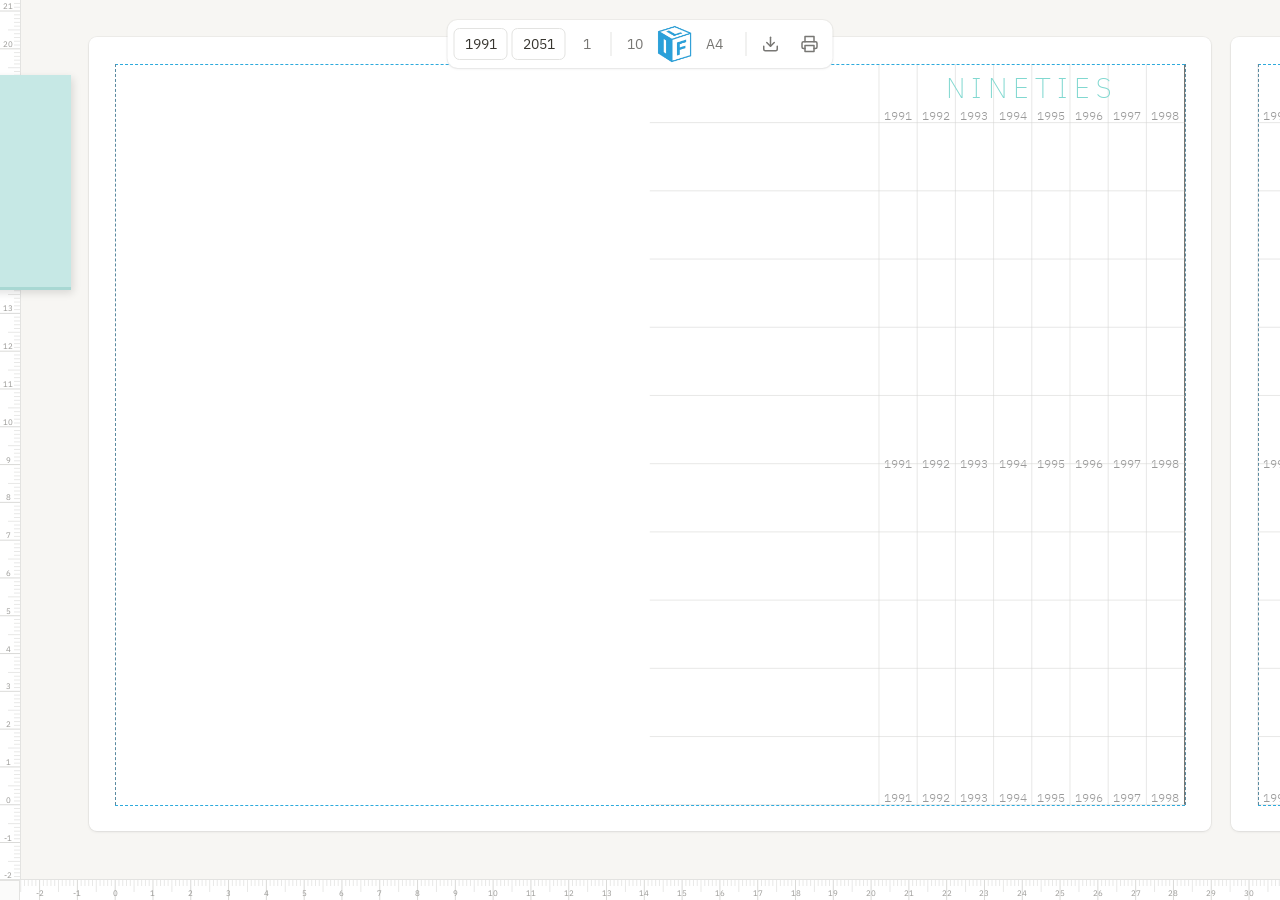
==== index.html @ 909a6295 "seo: expand keywords, fix sitemap, add llms.txt" ====
<!DOCTYPE html>
<html lang="en">

<head>
	<meta charset="utf-8">
	<link rel="icon" type="image/png" href="favicon.png?v=2">
	<link rel="apple-touch-icon" href="favicon.png?v=2">
	<!-- Google Analytics -->
	<script async src="https://www.googletagmanager.com/gtag/js?id=G-NW8NPGK3DY"></script>
	<script>
		window.dataLayer = window.dataLayer || [];
		function gtag() { dataLayer.push(arguments); }
		gtag('js', new Date());
		gtag('config', 'G-NW8NPGK3DY');
	</script>
	<meta name="viewport" content="width=device-width, initial-scale=1">
	<link rel="preload" href="fonts/IBMPlexSans/IBMPlexSans-Light.ttf" as="font" type="font/ttf" crossorigin>
	<link rel="preload" href="fonts/IBMPlexSans/IBMPlexSans-Regular.ttf" as="font" type="font/ttf" crossorigin>
	<link rel="preload" href="fonts/IBMPlexSans/IBMPlexSans-Bold.ttf" as="font" type="font/ttf" crossorigin>
	<title>LifeLine — Life Timeline Visualization</title>
	<link rel="preconnect" href="https://fonts.googleapis.com">
	<link rel="preconnect" href="https://fonts.gstatic.com" crossorigin>
	<link
		href="https://fonts.googleapis.com/css2?family=IBM+Plex+Sans:ital,wght@0,300;0,400;0,600;0,700;1,700&display=swap"
		rel="stylesheet">
	<meta name="description"
		content="LifeLine — free online life timeline visualization tool. See your entire life on paper, from birth to horizon. Gantt-style grid for personal events, SVG & PDF export, print on A4 or 914mm roll. RU/EN.">
	<meta name="keywords"
		content="lifeline, life timeline, life visualization, timeline visualization, life calendar, life planner, life on paper, Gantt chart life, personal timeline, life mapping, life planning tool, free life timeline generator, print life calendar, life planning workshop, SVG timeline, PDF timeline, wall calendar, long-term planner, strategic planning, decade planner, life schematization, линии жизни, визуализация жизни, визуализация линии жизни, лайфлайн, жизнь на бумаге, планирование жизни инструмент, Maxim Osovsky">

	<!-- Open Graph -->
	<meta property="og:type" content="website">
	<meta property="og:title" content="LifeLine — Your Life Visualization">
	<meta property="og:description" content="See your entire life as a line...">
	<meta property="og:image" content="https://lifeline.osovsky.com/og-image.png">
	<meta property="og:image:width" content="1200">
	<meta property="og:image:height" content="630">
	<meta property="og:url" content="https://lifeline.osovsky.com/">
	<meta property="og:site_name" content="LifeLine">

	<!-- Twitter Card -->
	<meta name="twitter:card" content="summary_large_image">
	<meta name="twitter:title" content="LifeLine — Your Life Visualization">
	<meta name="twitter:description" content="See your entire life as a line...">
	<meta name="twitter:image" content="https://lifeline.osovsky.com/og-image.png">

	<!-- SEO -->
	<link rel="canonical" href="https://lifeline.osovsky.com/">
	<link rel="alternate" hreflang="en" href="https://lifeline.osovsky.com/">
	<link rel="alternate" hreflang="ru" href="https://lifeline.osovsky.com/ru/">
	<link rel="alternate" hreflang="x-default" href="https://lifeline.osovsky.com/">

	<link rel="manifest" href="manifest.json">

	<!-- Structured Data -->
	<script type="application/ld+json">
	{
		"@context": "https://schema.org",
		"@type": "SoftwareApplication",
		"name": "LifeLine",
		"alternateName": "Life Timeline Visualization",
		"description": "Free online life timeline visualization tool. See your entire life on paper — past and future decades with a Gantt-style grid for personal events. Export to SVG & PDF.",
		"url": "https://lifeline.osovsky.com/",
		"applicationCategory": "Productivity",
		"operatingSystem": "Web",
		"offers": { "@type": "Offer", "price": "0", "priceCurrency": "USD" },
		"image": "https://lifeline.osovsky.com/og-image.png",
		"author": {
			"@type": "Person",
			"name": "Maxim Osovsky",
			"sameAs": "https://www.wikidata.org/wiki/Q107189449"
		},
		"license": "https://creativecommons.org/licenses/by-sa/4.0/"
	}
	</script>

	<meta name="theme-color" content="#f7f6f3">
	<link rel="stylesheet" href="style.css">
</head>

<body>
	<noscript>
		<h1>LifeLine — Life Timeline Visualization</h1>
		<p>LifeLine requires JavaScript to generate timelines. Please enable JavaScript in your browser settings.</p>
	</noscript>
	<!-- SEO: hidden content for crawlers (canvas/SVG is invisible to search engines) -->
	<div style="position:absolute;left:-9999px;width:1px;height:1px;overflow:hidden" aria-hidden="true">
		<h1>LifeLine — Life Timeline Visualization</h1>
		<p>Lines and structures are a language for making sense of your life — just as a blueprint is the language of
			an engineer, a map is the language of a geographer, a Gantt chart is the language of a manager,
			and a timeline is the language of a historian.</p>
		<p>LifeLine is a free browser-based tool that generates multi-decade life timelines with a Gantt-style grid
			for personal events. See your entire life on paper, from birth to horizon.</p>

		<h2>Features</h2>
		<p>SVG Renderer: Pure SVG output with decade columns, year labels, and configurable Gantt rows (10 or 14).
			Past years use 10mm columns, future years use 20mm for more annotation space.</p>
		<p>Duration: Customizable hindsight (past years) and foresight (future years), from 1 to 99 years each.
			Desktop dials and mobile scroll-wheel pickers.</p>
		<p>Paper Sizes: A4 multi-page and 914mm×4 roll paper (4 copies). Roll paper renders as one continuous
			page without breaks — ideal for large-format wall printing.</p>
		<p>Custom Entries: Add personal events at specific years and Gantt rows. Support for yearly repeating events.
			Stored in browser localStorage — completely private.</p>
		<p>Export: Download as vector SVG or PDF with embedded IBM Plex Sans fonts. Free, no login required.</p>
		<p>i18n: Full Russian/English interface toggle. All labels, tooltips, modals, and the sticky note translate.</p>

		<h2>Mobile</h2>
		<p>Touch pan and pinch-to-zoom. Bottom toolbar with past/future year counts, paper format chip, entry button,
			download popup (SVG/PDF), language toggle. Settings bottom sheet with side-by-side scroll-wheel pickers
			for hindsight/foresight (1–99 years), paper format and Gantt rows chips.</p>

		<h2>Printing</h2>
		<p>Life timelines can be printed at copy centers on engineering paper up to 1 meter wide with virtually
			infinite length. Ideal for life planning workshops and coaching sessions.</p>

		<h2>Credits</h2>
		<p>© 2014–2026 Maxim Osovsky. Licensed under Creative Commons Attribution-ShareAlike 4.0
			International License CC BY-SA 4.0.</p>
	</div>
	<div class="controls top-bar" id="top-bar">
		<div class="tb-input-wrap" data-tooltip="Hindsight" id="wrap-yr">
			<input type="number" class="tb-year-input" id="tb-val-yr" value="1996" min="1900" max="2099">
		</div>
		<div class="tb-input-wrap" data-tooltip="Foresight" id="wrap-mo">
			<input type="number" class="tb-year-input" id="tb-val-mo" value="2036" min="1900" max="2099">
		</div>
		<input type="hidden" id="months-input" value="40">
		<div class="tb-btn tb-btn-sm" id="col-w-toggle" data-tooltip="Column width" onclick="cycleColWidth()">1</div>
		<div class="tb-sep"></div>
		<div class="tb-btn tb-btn-sm" id="rows-toggle" data-tooltip="Gantt rows" onclick="toggleRows()">10</div>
		<div class="tb-btn" id="entry-btn" data-tooltip="Add entry" onclick="openEntryModal()">
			<img src="favicon.png" alt="LIF" style="width:40px; height:40px;">
		</div>
		<div class="tb-btn tb-btn-sm" id="paper-toggle" data-tooltip="Paper format" onclick="togglePaper()">A4</div>
		<span id="page-info"></span>
		<div class="tb-sep"></div>
		<div class="tb-btn" onclick="confirmAction('Download SVG?', downloadSVG)" data-tooltip="Download SVG">
			<svg width="18" height="18" viewBox="0 0 24 24" fill="none" stroke="currentColor" stroke-width="2"
				stroke-linecap="round" stroke-linejoin="round">
				<path d="M21 15v4a2 2 0 0 1-2 2H5a2 2 0 0 1-2-2v-4" />
				<polyline points="7 10 12 15 17 10" />
				<line x1="12" y1="15" x2="12" y2="3" />
			</svg>
		</div>
		<div class="tb-btn" onclick="confirmAction('Download PDF?', printPDF)" data-tooltip="Download PDF">
			<svg width="18" height="18" viewBox="0 0 24 24" fill="none" stroke="currentColor" stroke-width="2"
				stroke-linecap="round" stroke-linejoin="round">
				<path d="M6 9V2h12v7" />
				<path d="M6 18H4a2 2 0 0 1-2-2v-5a2 2 0 0 1 2-2h16a2 2 0 0 1 2 2v5a2 2 0 0 1-2 2h-2" />
				<rect x="6" y="14" width="12" height="8" />
			</svg>
		</div>
	</div>
	<!-- Custom confirm modal -->
	<div id="confirm-overlay" class="confirm-overlay" style="display:none">
		<div class="confirm-box">
			<div class="confirm-msg" id="confirm-msg">Download?</div>
			<div class="confirm-btns">
				<button class="confirm-btn confirm-yes" id="confirm-yes">Yes</button>
				<button class="confirm-btn confirm-cancel" id="confirm-cancel">Cancel</button>
			</div>
		</div>
	</div>
	<!-- Entry modal -->
	<div id="entry-overlay" class="confirm-overlay" style="display:none">
		<div class="confirm-box entry-box">
			<div class="confirm-msg">Add Entry</div>
			<div class="entry-form">
				<textarea id="entry-text" rows="6" placeholder="3, Product launch, 2018" autocomplete="off"
					style="width:100%; box-sizing:border-box; resize:vertical; font-family:inherit; font-size:inherit; border:none; outline:none; background:transparent; box-shadow:0 1px 3px rgba(0,0,0,0.08), 0 0 0 1px rgba(0,0,0,0.04); border-radius:4px; padding:8px 10px;"></textarea>
			</div>
			<div class="confirm-btns">
				<button class="confirm-btn confirm-yes" onclick="addCustomEntry()">Add</button>
				<button class="confirm-btn confirm-cancel" onclick="closeEntryModal()">Cancel</button>
			</div>
		</div>
	</div>
	<input type="hidden" id="rows-slider" value="10">
	<span id="rows-value" style="display:none">10</span>
	<canvas id="ruler-left" class="ruler ruler-left"></canvas>
	<canvas id="ruler-bottom" class="ruler ruler-bottom"></canvas>
	<div class="ruler-corner"></div>
	<div id="paper-sheet"></div>
	<div id="guide-h" class="guide guide-h"></div>
	<div id="guide-v" class="guide guide-v"></div>
	<div id="guide-h-a4" class="guide guide-h"></div>
	<div id="guide-v-a4" class="guide guide-v"></div>
	<div id="guide-margin-bottom" class="guide guide-h guide-margin"></div>
	<div id="guide-margin-top" class="guide guide-h guide-margin"></div>
	<div id="guide-margin-left" class="guide guide-v guide-margin"></div>
	<div id="guide-margin-right" class="guide guide-v guide-margin"></div>
	<div id="calendar"></div>

	<!-- Mobile bottom toolbar -->
	<div id="mob-bar" class="mob-bar">
		<div class="mob-bar-left">
			<span id="mob-year-range" class="mob-year-range">1991–2051</span>
			<button class="mob-chip" id="mob-format" onclick="toggleMobPaper()">A4</button>
		</div>
		<div class="mob-bar-center">
			<button class="mob-icon" onclick="openEntryModal()" title="Add entry">
				<img src="favicon.png" alt="LIF" style="width:48px; height:48px;">
			</button>
		</div>
		<div class="mob-bar-right">
			<div class="mob-dl-group">
				<button class="mob-icon" onclick="toggleMobDL()" title="Download">
					<svg width="20" height="20" viewBox="0 0 24 24" fill="none" stroke="currentColor" stroke-width="2"
						stroke-linecap="round" stroke-linejoin="round">
						<path d="M21 15v4a2 2 0 0 1-2 2H5a2 2 0 0 1-2-2v-4" />
						<polyline points="7 10 12 15 17 10" />
						<line x1="12" y1="15" x2="12" y2="3" />
					</svg>
				</button>
				<div id="mob-dl-popup" class="mob-dl-popup" style="display:none">
					<button class="mob-dl-opt" onclick="downloadSVG(); toggleMobDL()">SVG</button>
					<button class="mob-dl-opt" onclick="printPDF(); toggleMobDL()">PDF</button>
				</div>
			</div>
			<button class="mob-icon" onclick="toggleMobSheet()" title="Settings">
				<svg width="20" height="20" viewBox="0 0 24 24" fill="none" stroke="currentColor" stroke-width="2"
					stroke-linecap="round" stroke-linejoin="round">
					<circle cx="12" cy="12" r="3" />
					<path
						d="M19.4 15a1.65 1.65 0 0 0 .33 1.82l.06.06a2 2 0 1 1-2.83 2.83l-.06-.06a1.65 1.65 0 0 0-1.82-.33 1.65 1.65 0 0 0-1 1.51V21a2 2 0 0 1-4 0v-.09A1.65 1.65 0 0 0 9 19.4a1.65 1.65 0 0 0-1.82.33l-.06.06a2 2 0 1 1-2.83-2.83l.06-.06A1.65 1.65 0 0 0 4.68 15a1.65 1.65 0 0 0-1.51-1H3a2 2 0 0 1 0-4h.09A1.65 1.65 0 0 0 4.6 9a1.65 1.65 0 0 0-.33-1.82l-.06-.06a2 2 0 1 1 2.83-2.83l.06.06A1.65 1.65 0 0 0 9 4.68a1.65 1.65 0 0 0 1-1.51V3a2 2 0 0 1 4 0v.09a1.65 1.65 0 0 0 1 1.51 1.65 1.65 0 0 0 1.82-.33l.06-.06a2 2 0 1 1 2.83 2.83l-.06.06A1.65 1.65 0 0 0 19.4 9a1.65 1.65 0 0 0 1.51 1H21a2 2 0 0 1 0 4h-.09a1.65 1.65 0 0 0-1.51 1z" />
				</svg>
			</button>
		</div>
	</div>

	<!-- Mobile bottom sheet -->
	<div id="mob-overlay" class="mob-overlay" onclick="toggleMobSheet()"></div>
	<div id="mob-sheet" class="mob-sheet">
		<div class="mob-sheet-handle"></div>
		<div class="mob-sheet-section">
			<div style="display:flex; gap:16px;">
				<div style="flex:1;">
					<div class="mob-sheet-label" id="mob-label-hindsight" style="text-align:center; margin-bottom:4px;">
						Hindsight</div>
					<input type="number" class="mob-year-input mob-year-input-sheet" id="mob-sheet-yr" value="1991"
						min="1900" max="2099">
				</div>
				<div style="flex:1;">
					<div class="mob-sheet-label" id="mob-label-foresight" style="text-align:center; margin-bottom:4px;">
						Foresight</div>
					<input type="number" class="mob-year-input mob-year-input-sheet" id="mob-sheet-mo" value="2051"
						min="1900" max="2099">
				</div>
			</div>
		</div>
		<div class="mob-sheet-section">
			<div class="mob-sheet-label">Paper format</div>
			<div class="mob-chips" id="mob-paper-chips">
				<button class="mob-chip-opt active" data-size="a4" onclick="mobSetPaper('a4')">A4</button>
				<button class="mob-chip-opt" data-size="914x4" onclick="mobSetPaper('914x4')">×4</button>
			</div>
		</div>
		<div class="mob-sheet-section">
			<div class="mob-sheet-label">Gantt rows</div>
			<div class="mob-chips">
				<button class="mob-chip-opt active" data-rows="10" onclick="mobSetRows(10)">10</button>
				<button class="mob-chip-opt" data-rows="14" onclick="mobSetRows(14)">14</button>
			</div>
		</div>
		<div class="mob-sheet-section">
			<div class="mob-sheet-label">Column width</div>
			<div class="mob-chips">
				<button class="mob-chip-opt col-w-btn active" data-colw="10" onclick="setColWidth(10)">1 cm</button>
				<button class="mob-chip-opt col-w-btn" data-colw="15" onclick="setColWidth(15)">1.5 cm</button>
				<button class="mob-chip-opt col-w-btn" data-colw="20" onclick="setColWidth(20)">2 cm</button>
			</div>
		</div>

	</div>
	<script src="calendar.js"></script>
</body>

</html>
---- style.css ----
/* ─── Local Helvetica Neue Cyr (decade labels) ─── */
@font-face {
	font-family: 'Helvetica Neue Cyr';
	src: url('fonts/Helvetica/helveticaneuecyr_thin.otf') format('opentype');
	font-weight: normal;
	font-style: normal;
	font-display: swap;
}

/* ─── Local IBM Plex Sans ─── */
@font-face {
	font-family: 'IBM Plex Sans';
	src: url('fonts/IBMPlexSans/IBMPlexSans-Thin.ttf') format('truetype');
	font-weight: 100;
	font-style: normal;
	font-display: swap;
}

@font-face {
	font-family: 'IBM Plex Sans';
	src: url('fonts/IBMPlexSans/IBMPlexSans-ExtraLight.ttf') format('truetype');
	font-weight: 200;
	font-style: normal;
	font-display: swap;
}

@font-face {
	font-family: 'IBM Plex Sans';
	src: url('fonts/IBMPlexSans/IBMPlexSans-Light.ttf') format('truetype');
	font-weight: 300;
	font-style: normal;
	font-display: swap;
}

@font-face {
	font-family: 'IBM Plex Sans';
	src: url('fonts/IBMPlexSans/IBMPlexSans-Regular.ttf') format('truetype');
	font-weight: 400;
	font-style: normal;
	font-display: swap;
}

@font-face {
	font-family: 'IBM Plex Sans';
	src: url('fonts/IBMPlexSans/IBMPlexSans-Medium.ttf') format('truetype');
	font-weight: 500;
	font-style: normal;
	font-display: swap;
}

@font-face {
	font-family: 'IBM Plex Sans';
	src: url('fonts/IBMPlexSans/IBMPlexSans-SemiBold.ttf') format('truetype');
	font-weight: 600;
	font-style: normal;
	font-display: swap;
}

@font-face {
	font-family: 'IBM Plex Sans';
	src: url('fonts/IBMPlexSans/IBMPlexSans-Bold.ttf') format('truetype');
	font-weight: 700;
	font-style: normal;
	font-display: swap;
}

@font-face {
	font-family: 'Copper Penny DTP';
	src: url('fonts/cooper/Copper Penny DTP.ttf') format('truetype');
	font-weight: 400;
	font-style: normal;
	font-display: swap;
}

/* ─── Notion-inspired palette ─── */
:root {
	--mol-cream: #ffffff;
	--mol-paper: #ffffff;
	--mol-ink: #37352f;
	--mol-ink-light: #787774;
	--mol-desk: #f7f6f3;
	--mol-desk-dark: #e8e7e4;
	--mol-elastic: #2eaadc;
	--mol-border: #e3e3e1;
	--mol-border-light: #efefef;
	--mol-ruler-bg: #fbfbfa;
	--mol-ruler-tick: #c3c3c1;
	--mol-ruler-text: #9b9a97;
	--mol-ctrl-bg: #ffffff;
	--mol-ctrl-border: #e3e3e1;
	--mol-red: #eb5757;
}

html,
body {
	font-family: 'IBM Plex Sans', FreeSans, sans-serif;
	font-size: 9.8pt;
	overflow: hidden;
	margin: 0;
	padding: 0;
	height: 100vh;
	background: var(--mol-desk);
}

/* Controls — Miro-style floating panel */
.controls {
	position: fixed;
	z-index: 1000;
	display: flex;
	align-items: center;
	gap: 4px;
	padding: 6px;
	background: var(--mol-ctrl-bg);
	border: none;
	border-radius: 10px;
	box-shadow: 0 1px 3px rgba(0, 0, 0, 0.08), 0 0 0 1px rgba(0, 0, 0, 0.04);
	color: var(--mol-ink);
	cursor: grab;
	user-select: none;
}

.controls:active {
	cursor: grabbing;
}

/* Top toolbar — horizontal */
.top-bar {
	top: 20px;
	left: 50%;
	transform: translateX(-50%);
	right: auto;
}

.tb-btn {
	width: 35px;
	height: 35px;
	border: 0 !important;
	outline: 0 !important;
	appearance: none;
	-webkit-appearance: none;
	-moz-appearance: none;
	box-shadow: none;
	border-radius: 8px;
	background: none;
	font-family: inherit;
	font-size: 18px;
	font-weight: 400;
	line-height: 1;
	color: var(--mol-ink-light);
	cursor: pointer;
	display: flex;
	align-items: center;
	justify-content: center;
	padding: 0;
	transition: background .15s, color .15s;
}

.tb-btn:hover {
	background: rgba(55, 53, 47, 0.08);
}

.tb-btn.active,
.tb-btn[data-size].active {
	background: none;
	color: var(--mol-ink);
	font-weight: 600;
}

.tb-btn-sm {
	font-size: 14px;
}

.tb-input-wrap {
	position: relative;
	display: inline-flex;
}

.tb-year-input {
	width: 44px;
	height: auto;
	padding: 6px 4px;
	border: 1px solid var(--mol-border);
	border-radius: 6px;
	background: var(--mol-cream);
	font-family: 'IBM Plex Sans', sans-serif;
	font-size: 14px;
	font-weight: 400;
	color: var(--mol-ink);
	text-align: center;
	outline: none;
	cursor: pointer;
	user-select: text;
	transition: border-color .15s;
	appearance: textfield;
	-moz-appearance: textfield;
}

.tb-year-input::-webkit-inner-spin-button,
.tb-year-input::-webkit-outer-spin-button {
	-webkit-appearance: none;
	margin: 0;
}

.tb-year-input:hover {
	border-color: var(--mol-border);
}

.tb-year-input:focus {
	border-color: var(--mol-ink-light);
	cursor: text;
}

.col-w-group {
	display: flex;
	gap: 2px;
	margin-top: 2px;
}

.col-w-btn {
	padding: 1px 6px;
	border: none;
	border-radius: 4px;
	background: transparent;
	font-family: 'IBM Plex Sans', sans-serif;
	font-size: 10px;
	color: var(--mol-ink-light);
	cursor: pointer;
	transition: all .15s;
	line-height: 1.4;
}

.col-w-btn:hover {
	background: rgba(55, 53, 47, 0.08);
}

.col-w-btn.active {
	background: none;
	color: var(--mol-ink);
	font-weight: 600;
}

.tb-sep {
	width: 1px;
	height: 24px;
	background: var(--mol-border);
	margin: 0 2px;
}

/* Confirm modal */
.confirm-overlay {
	position: fixed;
	inset: 0;
	z-index: 9999;
	background: rgba(0, 0, 0, .25);
	display: flex;
	align-items: center;
	justify-content: center;
}

@media (max-width: 600px) {
	.confirm-overlay {
		align-items: flex-start;
		padding-top: 15vh;
	}
}

.confirm-box {
	background: #ffffff;
	border: none;
	border-radius: 8px;
	box-shadow: 0 4px 24px rgba(0, 0, 0, 0.12), 0 0 0 1px rgba(0, 0, 0, 0.04);
	padding: 20px 24px;
	min-width: 200px;
	text-align: center;
}

.confirm-msg {
	font-family: inherit;
	font-size: 16px;
	font-weight: 500;
	color: var(--mol-ink);
	margin-bottom: 16px;
}

.confirm-btns {
	display: flex;
	gap: 8px;
	justify-content: center;
}

.confirm-btn {
	height: 35px;
	padding: 0 20px;
	border: none;
	border-radius: 8px;
	font-family: inherit;
	font-size: 15px;
	font-weight: 500;
	cursor: pointer;
	transition: background .15s, color .15s;
}

.confirm-yes {
	background: #2eaadc;
	color: #ffffff;
}

.confirm-yes:hover {
	background: #2899c4;
}

.confirm-cancel {
	background: transparent;
	color: var(--mol-ink-light);
}

.confirm-cancel:hover {
	background: rgba(55, 53, 47, 0.08);
}

.tb-info {
	font-size: 11px;
	color: var(--mol-ink-light);
	white-space: nowrap;
	padding: 0 4px;
}

.paper-chips {
	display: flex;
	gap: 0;
}

/* Tooltips for top-bar */
.top-bar [data-tooltip] {
	position: relative;
}

.top-bar [data-tooltip]::after {
	content: attr(data-tooltip);
	position: absolute;
	top: calc(100% + 8px);
	left: 50%;
	transform: translateX(-50%);
	background: #1a1a1a;
	color: #fff;
	font-size: 1.4rem;
	font-weight: 400;
	padding: .6rem 1rem;
	border-radius: 4px;
	white-space: nowrap;
	pointer-events: none;
	opacity: 0;
	transition: opacity .15s;
	z-index: 1002;
}

.top-bar [data-tooltip]:hover::after {
	opacity: 1;
}

.gantt-panel {
	top: auto;
	right: auto;
	flex-direction: column;
	gap: 4px;
	padding: 6px;
	border-radius: 8px;
	width: auto;
	align-items: stretch;
}

.rows-chips {
	display: flex;
	flex-direction: column;
	gap: 4px;
}

.rows-chip {
	width: 35px;
	height: 35px;
	border: none;
	border-radius: 8px;
	background: transparent;
	font-family: inherit;
	font-size: 22px;
	font-weight: 500;
	line-height: 1;
	color: var(--mol-ink-light);
	cursor: pointer;
	display: flex;
	align-items: center;
	justify-content: center;
	padding: 0;
	transition: background .15s, color .15s;
}

.rows-chip:hover {
	background: rgba(55, 53, 47, 0.08);
}

.rows-chip.active {
	background: none;
	color: var(--mol-ink);
	font-weight: 600;
}

#week-start-btn {
	width: 35px;
	height: 35px;
	border: none;
	border-radius: 8px;
	background: transparent;
	font-family: inherit;
	font-size: 22px;
	font-weight: 500;
	line-height: 1;
	color: var(--mol-ink-light);
	cursor: pointer;
	display: flex;
	align-items: center;
	justify-content: center;
	padding: 0;
	transition: background .15s, color .15s;
}

#week-start-btn:hover {
	background: rgba(55, 53, 47, 0.08);
}

#hide-days-btn {
	width: 36px;
	height: 36px;
	border: none;
	border-radius: 8px;
	background: transparent;
	cursor: pointer;
	display: flex;
	align-items: center;
	justify-content: center;
	padding: 0;
	color: var(--mol-ink-light);
	transition: background .15s, color .15s;
}

#hide-days-btn:hover {
	background: var(--mol-border-light);
}

#hide-days-btn.active {
	background: none;
	color: var(--mol-ink);
}

#entry-btn {
	width: 36px;
	height: 36px;
	border: none;
	border-radius: 8px;
	background: transparent;
	cursor: pointer;
	display: flex;
	align-items: center;
	justify-content: center;
	padding: 0;
	color: var(--mol-ink-light);
	transition: background .15s, color .15s;
}

#entry-btn:hover {
	background: rgba(55, 53, 47, 0.08);
}

/* Entry modal */
.entry-box {
	min-width: 300px;
}

.entry-form {
	display: flex;
	flex-direction: column;
	gap: 12px;
	margin: 16px 0;
}

.entry-row {
	display: flex;
	flex-direction: column;
	gap: 4px;
}

.entry-inline {
	flex-direction: row;
	gap: 8px;
	align-items: center;
}

.entry-row label {
	font-size: 12px;
	color: var(--mol-ink-light);
	font-weight: 500;
}

.entry-date-row {
	display: flex;
	gap: 8px;
}

.entry-form input[type="text"] {
	padding: 8px 10px;
	border: 1px solid var(--mol-border-light);
	border-radius: 8px;
	background: var(--mol-cream);
	font-family: 'IBM Plex Sans', sans-serif;
	font-size: 14px;
	color: var(--mol-ink);
	outline: none;
	transition: border-color .15s;
}

.entry-form input[type="text"]:focus {
	border-color: var(--mol-ink-light);
}

.entry-date-row select {
	flex: 1;
	cursor: pointer;
}

.entry-form input[type="text"] {
	width: 100%;
	box-sizing: border-box;
}

.entry-check-row label {
	display: flex;
	align-items: center;
	gap: 6px;
	font-size: 13px;
	color: var(--mol-ink);
	cursor: pointer;
}

.entry-check-row input[type="checkbox"] {
	width: 16px;
	height: 16px;
	accent-color: var(--mol-ink);
	cursor: pointer;
}

/* Miro-style black tooltips */
.gantt-panel [data-tooltip] {
	position: relative;
}

.gantt-panel [data-tooltip]::after {
	content: attr(data-tooltip);
	position: absolute;
	left: calc(100% + 8px);
	top: 50%;
	transform: translateY(-50%);
	background: #1a1a1a;
	color: #fff;
	font-size: 1.4rem;
	font-weight: 400;
	padding: .6rem 1rem;
	border-radius: 4px;
	white-space: nowrap;
	pointer-events: none;
	opacity: 0;
	transition: opacity .15s;
	z-index: 1002;
}

.gantt-panel [data-tooltip]:hover::after {
	opacity: 1;
}

.gantt-panel input[type="number"] {
	width: 100%;
	text-align: center;
	padding: .15rem 0;
	box-sizing: border-box;
}

/* Old .gantt-panel button styles removed — see .rows-chip, #week-start-btn */

/* Old slider/label/select styles removed — see .tb-btn, .tb-input, .rows-chip */

/* Print dropdown */
.print-group {
	position: relative;
}

.print-menu {
	position: absolute;
	top: calc(100% + 6px);
	right: 0;
	background: var(--mol-ctrl-bg);
	border: none;
	border-radius: 6px;
	box-shadow: 0 1px 3px rgba(0, 0, 0, 0.08), 0 0 0 1px rgba(0, 0, 0, 0.04);
	padding: .3rem 0;
	min-width: 5rem;
	z-index: 1001;
}

.print-menu hr {
	border: none;
	border-top: 1px solid var(--mol-border-light);
	margin: .25rem 0;
}

.pm-item {
	display: block;
	width: 100%;
	padding: .3rem .7rem;
	border: none;
	background: none;
	font-family: inherit;
	font-size: .78rem;
	color: var(--mol-ink);
	text-align: left;
	cursor: pointer;
	box-sizing: border-box;
}

.pm-item:hover {
	background: var(--mol-border-light);
}

.pm-item.active {
	font-weight: 500;
	background: var(--mol-border-light);
}

.pm-print {
	font-weight: 500;
}

.controls:not(.gantt-panel) button {
	padding: .25rem .8rem;
	border: 1px solid var(--mol-ink-light);
	border-radius: 3px;
	background: var(--mol-cream);
	font-family: inherit;
	font-size: inherit;
	color: var(--mol-ink);
	cursor: pointer;
	transition: background .15s;
	min-width: 3.2rem;
	text-align: center;
	box-sizing: border-box;
}

.controls:not(.gantt-panel) button:hover {
	background: var(--mol-border-light);
}

.controls button svg {
	display: block;
}

/* Rulers — Moleskine warm tones */
.ruler {
	position: fixed;
	z-index: 999;
	background: var(--mol-ruler-bg);
	border: none;
}

.ruler-left {
	left: 0;
	top: 0;
	width: 20px;
	height: 100vh;
	border-right: 1px solid var(--mol-border);
}

.ruler-bottom {
	left: 0;
	bottom: 0;
	height: 20px;
	width: 100vw;
	border-top: 1px solid var(--mol-border);
}

.ruler-corner {
	position: fixed;
	left: 0;
	bottom: 0;
	width: 20px;
	height: 20px;
	z-index: 1000;
	background: var(--mol-ruler-bg);
	border-right: 1px solid var(--mol-border);
	border-top: 1px solid var(--mol-border);
	box-sizing: border-box;
	cursor: pointer;
}

/* Guides */
.guide {
	position: fixed;
	z-index: 998;
	pointer-events: none;
}

/* Paper sheet — Notion white */
#paper-sheet {
	position: fixed;
	z-index: 1;
	background: #ffffff;
	border-radius: 8px;
	box-shadow: 0 1px 3px rgba(0, 0, 0, 0.08), 0 0 0 1px rgba(0, 0, 0, 0.04);
	pointer-events: none;
}

#calendar {
	z-index: 2;
	overflow: visible;
}

#calendar .cal-page {
	overflow: visible;
}

.guide-h {
	height: 0;
	border-top: 1px dashed var(--mol-elastic);
}

.guide-v {
	width: 0;
	border-left: 1px dashed #5B8AA0;
}

.guide-margin.guide-h {
	border-top: 1px dashed #B07050;
}

.guide-margin.guide-v {
	border-left: 1px dashed #6BA0B0;
}

/* Page info label next to printer */
#page-info {
	margin-left: 4px;
	font-size: 0.85em;
	opacity: 0.7;
}

/* Print */
@media print {

	.controls,
	.ruler,
	.ruler-corner,
	.guide,
	#paper-sheet,
	.paper-sheet-extra {
		display: none !important;
	}

	body {
		margin: 0;
		padding: 0;
		background: #fff;
		overflow: visible;
	}

	#calendar .cal-page {
		position: static !important;
		transform: none !important;
	}
}

/* ─── Mobile ─── */
html,
body {
	touch-action: none;
	/* JS handles all touch gestures */
}

#calendar,
#calendar * {
	pointer-events: none;
	/* touches pass through to window handler */
}

.controls,
.controls * {
	touch-action: auto;
	/* restore native touch for sliders/buttons */
}

@media (max-width: 768px) {

	.ruler,
	.ruler-corner {
		display: none;
	}

	.controls,
	.gantt-panel {
		display: none !important;
	}

	.print-menu {
		display: none !important;
	}
}

/* ─── Mobile toolbar (hidden on desktop) ─── */
.mob-bar,
.mob-sheet,
.mob-overlay {
	display: none;
}

@media (max-width: 768px) {
	.mob-bar {
		display: flex;
		position: fixed;
		bottom: 0;
		left: 0;
		right: 0;
		height: 52px;
		padding: 0 16px;
		padding-bottom: env(safe-area-inset-bottom, 0);
		background: rgba(129, 216, 208, 0.85);
		backdrop-filter: blur(16px);
		-webkit-backdrop-filter: blur(16px);
		border-top: 1px solid rgba(129, 216, 208, 0.5);
		align-items: center;
		justify-content: space-between;
		z-index: 2000;
		font-family: inherit;
		touch-action: auto;
	}

	.mob-bar-left,
	.mob-bar-right {
		display: flex;
		align-items: center;
		gap: 8px;
		flex: 1;
	}

	.mob-bar-right {
		justify-content: flex-end;
	}

	.mob-bar-center {
		display: flex;
		align-items: center;
		justify-content: center;
	}

	.mob-val {
		display: flex;
		flex-direction: column;
		align-items: center;
		background: none;
		border: none;
		padding: 4px 8px;
		cursor: pointer;
		font-family: inherit;
		line-height: 1;
		color: var(--mol-ink);
	}

	.mob-val span:first-child {
		font-size: 1.1rem;
		font-weight: 500;
	}

	.mob-label {
		font-size: .55rem;
		color: var(--mol-ink-light);
		text-transform: uppercase;
		letter-spacing: .05em;
		margin-top: 1px;
	}

	.mob-sep {
		width: 1px;
		height: 24px;
		background: var(--mol-border);
		opacity: .5;
	}

	.mob-year-range {
		font-family: 'IBM Plex Sans', sans-serif;
		font-size: 14px;
		font-weight: 500;
		color: var(--mol-ink);
		white-space: nowrap;
		cursor: pointer;
	}

	.mob-year-input-sheet {
		width: 100%;
		padding: 8px 10px;
		border: 1px solid var(--mol-border-light);
		border-radius: 8px;
		background: var(--mol-cream);
		font-family: 'IBM Plex Sans', sans-serif;
		font-size: 14px;
		font-weight: 400;
		color: var(--mol-ink);
		text-align: center;
		outline: none;
		box-sizing: border-box;
		transition: border-color .15s;
		appearance: textfield;
		-moz-appearance: textfield;
	}

	.mob-year-input-sheet::-webkit-inner-spin-button,
	.mob-year-input-sheet::-webkit-outer-spin-button {
		-webkit-appearance: none;
		margin: 0;
	}

	.mob-year-input-sheet:focus {
		border-color: var(--mol-ink-light);
	}

	.mob-chip {
		width: 48px;
		height: 48px;
		display: flex;
		align-items: center;
		justify-content: center;
		padding: 0;
		border-radius: 12px;
		background: #81D8D0;
		color: #fff;
		font-family: inherit;
		font-size: 1.2rem;
		font-weight: 600;
		border: none;
		cursor: pointer;
		letter-spacing: .02em;
	}

	.mob-icon {
		display: flex;
		align-items: center;
		justify-content: center;
		width: 40px;
		height: 40px;
		border-radius: 50%;
		background: none;
		border: none;
		cursor: pointer;
		color: var(--mol-ink);
		transition: background .15s;
	}

	.mob-icon:active {
		background: var(--mol-border-light);
	}

	.mob-icon.active {
		background: var(--mol-ink);
		color: var(--mol-cream);
	}

	/* ── Bottom sheet ── */
	.mob-overlay {
		display: none;
		position: fixed;
		inset: 0;
		background: rgba(0, 0, 0, .3);
		z-index: 2001;
		opacity: 0;
		transition: opacity .3s;
	}

	.mob-overlay.open {
		display: block;
		opacity: 1;
	}

	.mob-sheet {
		display: block;
		position: fixed;
		bottom: 0;
		left: 0;
		right: 0;
		background: #f0faf9;
		border-radius: 16px 16px 0 0;
		padding: 8px 20px calc(20px + env(safe-area-inset-bottom, 0));
		z-index: 2002;
		transform: translateY(100%);
		transition: transform .3s cubic-bezier(.32, .72, 0, 1);
		touch-action: auto;
	}

	.mob-sheet.open {
		transform: translateY(0);
	}

	.mob-sheet-handle {
		width: 36px;
		height: 4px;
		border-radius: 2px;
		background: var(--mol-border);
		margin: 0 auto 16px;
	}

	.mob-sheet-section {
		margin-bottom: 18px;
	}

	.mob-sheet-label {
		font-size: .7rem;
		color: var(--mol-ink-light);
		text-transform: uppercase;
		letter-spacing: .06em;
		margin-bottom: 8px;
	}

	.mob-chips {
		display: flex;
		gap: 8px;
	}

	.mob-chip-opt {
		flex: 1;
		padding: 10px 0;
		border: 1px solid var(--mol-border);
		border-radius: 10px;
		background: var(--mol-cream);
		font-family: inherit;
		font-size: .82rem;
		color: var(--mol-ink);
		cursor: pointer;
		transition: all .15s;
		font-weight: 400;
	}

	.mob-chip-opt.active {
		background: #81D8D0;
		color: #fff;
		border-color: #81D8D0;
		font-weight: 500;
	}

	.mob-rows-control {
		display: flex;
		align-items: center;
		gap: 12px;
	}

	.mob-slider {
		flex: 1;
		height: 4px;
		accent-color: var(--mol-ink);
	}

	#mob-rows-val {
		font-size: 1rem;
		font-weight: 500;
		min-width: 24px;
		text-align: center;
	}

	.mob-toggle-group {
		display: flex;
		gap: 0;
		border: 1px solid var(--mol-border);
		border-radius: 10px;
		overflow: hidden;
		width: fit-content;
	}

	.mob-toggle {
		padding: 10px 20px;
		border: none;
		background: var(--mol-cream);
		font-family: inherit;
		font-size: .82rem;
		color: var(--mol-ink);
		cursor: pointer;
		transition: all .15s;
	}

	.mob-toggle.active {
		background: var(--mol-ink);
		color: var(--mol-cream);
		font-weight: 500;
	}

	/* Download popup */
	.mob-dl-group {
		position: relative;
	}

	.mob-dl-popup {
		position: absolute;
		bottom: calc(100% + 8px);
		right: 0;
		background: var(--mol-ctrl-bg);
		border: 1px solid var(--mol-border);
		border-radius: 10px;
		box-shadow: 0 4px 16px rgba(60, 40, 20, .2);
		overflow: hidden;
		z-index: 2003;
	}

	.mob-dl-opt {
		display: block;
		width: 100%;
		padding: 12px 24px;
		border: none;
		background: none;
		font-family: inherit;
		font-size: .85rem;
		font-weight: 500;
		color: var(--mol-ink);
		cursor: pointer;
		text-align: center;
	}

	.mob-dl-opt:first-child {
		border-bottom: 1px solid var(--mol-border-light);
	}

	.mob-dl-opt:active {
		background: var(--mol-border-light);
	}

	/* Scroll wheels */
	.mob-wheels {
		display: flex;
		justify-content: center;
		gap: 8px;
		align-items: flex-end;
	}

	.mob-wheel-col {
		display: flex;
		flex-direction: column;
		align-items: center;
		gap: 4px;
	}

	.mob-wheel {
		width: 64px;
		height: 120px;
		overflow-y: auto;
		scroll-snap-type: y mandatory;
		border: 1px solid var(--mol-border);
		border-radius: 10px;
		background: var(--mol-cream);
		-webkit-overflow-scrolling: touch;
		position: relative;
	}

	.mob-wheel::-webkit-scrollbar {
		display: none;
	}

	.mob-wheel {
		scrollbar-width: none;
	}

	.mob-wheel-item {
		height: 40px;
		display: flex;
		align-items: center;
		justify-content: center;
		scroll-snap-align: center;
		font-size: 1.1rem;
		font-weight: 400;
		color: var(--mol-ink-light);
		cursor: pointer;
		transition: color .1s, font-weight .1s;
		user-select: none;
	}

	.mob-wheel-item.active {
		font-weight: 600;
		color: var(--mol-ink);
		font-size: 1.2rem;
	}

	.mob-wheel-unit {
		font-size: .6rem;
		color: var(--mol-ink-light);
		text-transform: uppercase;
		letter-spacing: .05em;
	}

	/* Roll length badge */
	.mob-roll-len {
		font-weight: 500;
		color: var(--mol-ink);
		font-size: .7rem;
		text-transform: none;
		letter-spacing: 0;
	}

	.mob-wheel-pad {
		height: 40px;
		flex-shrink: 0;
	}

	/* Remove old slider/rows refs */
	.mob-rows-control,
	.mob-slider,
	#mob-rows-val {
		display: none;
	}
}
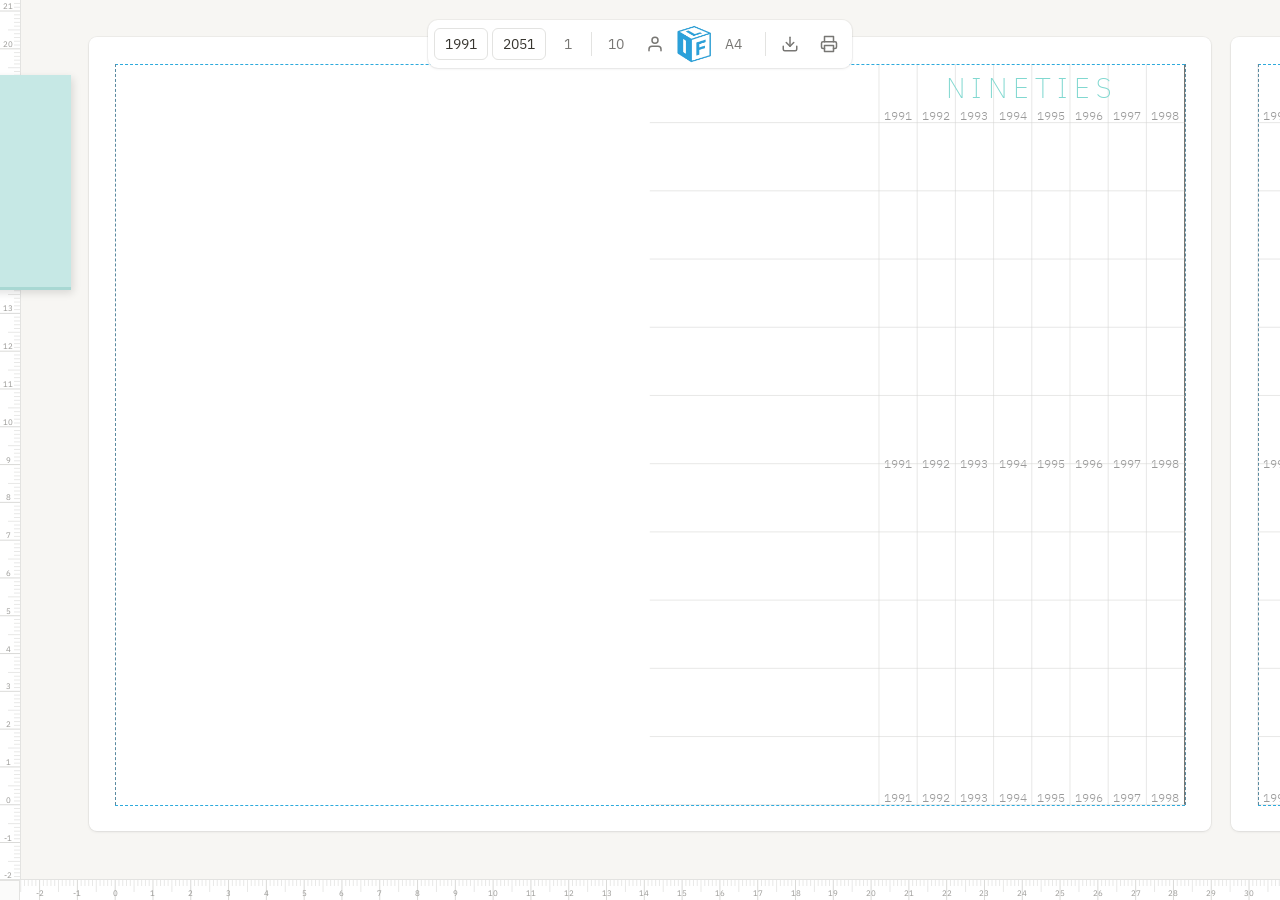
==== commit 61cabe0d: "feat: dual gender milestone lines with SVG icons, education bars, head silhouettes" ====
--- a/index.html
+++ b/index.html
@@ -47,7 +47,6 @@
 	<!-- SEO -->
 	<link rel="canonical" href="https://lifeline.osovsky.com/">
 	<link rel="alternate" hreflang="en" href="https://lifeline.osovsky.com/">
-	<link rel="alternate" hreflang="ru" href="https://lifeline.osovsky.com/ru/">
 	<link rel="alternate" hreflang="x-default" href="https://lifeline.osovsky.com/">
 
 	<link rel="manifest" href="manifest.json">
@@ -128,6 +127,13 @@
 		<div class="tb-btn tb-btn-sm" id="col-w-toggle" data-tooltip="Column width" onclick="cycleColWidth()">1</div>
 		<div class="tb-sep"></div>
 		<div class="tb-btn tb-btn-sm" id="rows-toggle" data-tooltip="Gantt rows" onclick="toggleRows()">10</div>
+		<div class="tb-btn tb-btn-sm" id="milestone-btn" data-tooltip="Life milestones" onclick="toggleMilestones()">
+			<svg width="18" height="18" viewBox="0 0 24 24" fill="none" stroke="currentColor" stroke-width="2"
+				stroke-linecap="round" stroke-linejoin="round">
+				<path d="M20 21v-2a4 4 0 0 0-4-4H8a4 4 0 0 0-4 4v2" />
+				<circle cx="12" cy="7" r="4" />
+			</svg>
+		</div>
 		<div class="tb-btn" id="entry-btn" data-tooltip="Add entry" onclick="openEntryModal()">
 			<img src="favicon.png" alt="LIF" style="width:40px; height:40px;">
 		</div>
@@ -203,6 +209,13 @@
 			</button>
 		</div>
 		<div class="mob-bar-right">
+			<button class="mob-icon" id="mob-milestone-btn" onclick="toggleMilestones()" title="Life milestones">
+				<svg width="20" height="20" viewBox="0 0 24 24" fill="none" stroke="currentColor" stroke-width="2"
+					stroke-linecap="round" stroke-linejoin="round">
+					<path d="M20 21v-2a4 4 0 0 0-4-4H8a4 4 0 0 0-4 4v2" />
+					<circle cx="12" cy="7" r="4" />
+				</svg>
+			</button>
 			<div class="mob-dl-group">
 				<button class="mob-icon" onclick="toggleMobDL()" title="Download">
 					<svg width="20" height="20" viewBox="0 0 24 24" fill="none" stroke="currentColor" stroke-width="2"
--- a/style.css
+++ b/style.css
@@ -164,6 +164,17 @@
 	background: none;
 	color: var(--mol-ink);
 	font-weight: 600;
+}
+
+#milestone-btn.active,
+#mob-milestone-btn.active {
+	background: rgba(196, 168, 216, 0.2);
+	color: #9B7DB8;
+}
+
+#milestone-btn.active svg,
+#mob-milestone-btn.active svg {
+	stroke: #9B7DB8;
 }
 
 .tb-btn-sm {
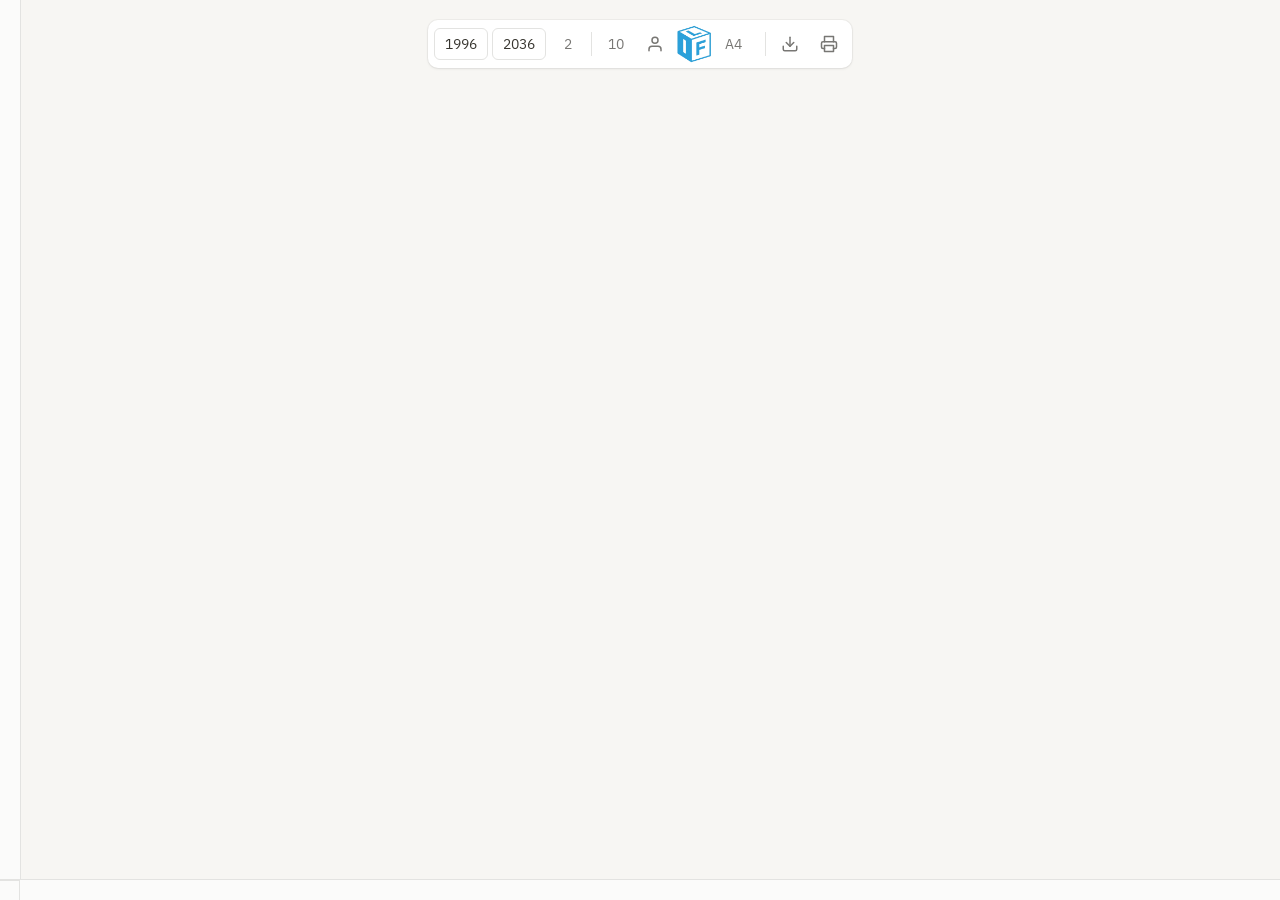
==== commit 8cc94988: "feat: default column width 2cm" ====
--- a/index.html
+++ b/index.html
@@ -79,17 +79,22 @@
 
 <body>
 	<noscript>
-		<h1>LifeLine — Life Timeline Visualization</h1>
-		<p>LifeLine requires JavaScript to generate timelines. Please enable JavaScript in your browser settings.</p>
+		<h1>LifeLine — Life Timeline Visualization Tool</h1>
+		<p>LifeLine is a free online life timeline generator. See your entire life on paper — from birth to horizon.
+			Gantt-style grid for personal events, life milestones, SVG & PDF export. Print on A4 or 914mm roll paper.
+		</p>
+		<p>Please enable JavaScript in your browser settings to use this tool.</p>
+		<p><a href="https://osovsky.com/wallplan/">Looking for a wall calendar generator? Try WallPlan</a></p>
 	</noscript>
 	<!-- SEO: hidden content for crawlers (canvas/SVG is invisible to search engines) -->
 	<div style="position:absolute;left:-9999px;width:1px;height:1px;overflow:hidden" aria-hidden="true">
-		<h1>LifeLine — Life Timeline Visualization</h1>
+		<h1>LifeLine — Life Timeline Visualization Tool</h1>
 		<p>Lines and structures are a language for making sense of your life — just as a blueprint is the language of
 			an engineer, a map is the language of a geographer, a Gantt chart is the language of a manager,
 			and a timeline is the language of a historian.</p>
-		<p>LifeLine is a free browser-based tool that generates multi-decade life timelines with a Gantt-style grid
-			for personal events. See your entire life on paper, from birth to horizon.</p>
+		<p>LifeLine is a free browser-based life timeline visualization tool that generates multi-decade personal
+			timelines with a Gantt-style grid for life events. See your entire life on paper, from birth to horizon.
+			Map your education, career, relationships, and milestones across decades.</p>
 
 		<h2>Features</h2>
 		<p>SVG Renderer: Pure SVG output with decade columns, year labels, and configurable Gantt rows (10 or 14).
@@ -98,8 +103,12 @@
 			Desktop dials and mobile scroll-wheel pickers.</p>
 		<p>Paper Sizes: A4 multi-page and 914mm×4 roll paper (4 copies). Roll paper renders as one continuous
 			page without breaks — ideal for large-format wall printing.</p>
-		<p>Custom Entries: Add personal events at specific years and Gantt rows. Support for yearly repeating events.
-			Stored in browser localStorage — completely private.</p>
+		<p>Custom Entries: Add personal events at specific years and Gantt rows. Bar ranges for multi-year periods
+			like education or career (e.g. 1979–1990, School). Custom colors. Stored in browser localStorage —
+			completely private.</p>
+		<p>Life Milestones: Dual gender timelines (♀ female / ♂ male) with Eurostat statistical averages.
+			Education bars (school 6–17, university 18–23), career start, leaving home, first child,
+			retirement, life expectancy. SVG path icons for PDF compatibility.</p>
 		<p>Export: Download as vector SVG or PDF with embedded IBM Plex Sans fonts. Free, no login required.</p>
 		<p>i18n: Full Russian/English interface toggle. All labels, tooltips, modals, and the sticky note translate.</p>
 
@@ -112,6 +121,10 @@
 		<p>Life timelines can be printed at copy centers on engineering paper up to 1 meter wide with virtually
 			infinite length. Ideal for life planning workshops and coaching sessions.</p>
 
+		<h2>Related Tools</h2>
+		<p><a href="https://osovsky.com/wallplan/">WallPlan</a> — free multi-year wall calendar generator
+			with Gantt charts for strategic planning. By the same author.</p>
+
 		<h2>Credits</h2>
 		<p>© 2014–2026 Maxim Osovsky. Licensed under Creative Commons Attribution-ShareAlike 4.0
 			International License CC BY-SA 4.0.</p>
@@ -124,7 +137,7 @@
 			<input type="number" class="tb-year-input" id="tb-val-mo" value="2036" min="1900" max="2099">
 		</div>
 		<input type="hidden" id="months-input" value="40">
-		<div class="tb-btn tb-btn-sm" id="col-w-toggle" data-tooltip="Column width" onclick="cycleColWidth()">1</div>
+		<div class="tb-btn tb-btn-sm" id="col-w-toggle" data-tooltip="Column width" onclick="cycleColWidth()">2</div>
 		<div class="tb-sep"></div>
 		<div class="tb-btn tb-btn-sm" id="rows-toggle" data-tooltip="Gantt rows" onclick="toggleRows()">10</div>
 		<div class="tb-btn tb-btn-sm" id="milestone-btn" data-tooltip="Life milestones" onclick="toggleMilestones()">
@@ -172,7 +185,8 @@
 		<div class="confirm-box entry-box">
 			<div class="confirm-msg">Add Entry</div>
 			<div class="entry-form">
-				<textarea id="entry-text" rows="6" placeholder="3, Product launch, 2018" autocomplete="off"
+				<textarea id="entry-text" rows="6"
+					placeholder="3, Product launch, 2018&#10;4, 1979-1990, School, lightblue" autocomplete="off"
 					style="width:100%; box-sizing:border-box; resize:vertical; font-family:inherit; font-size:inherit; border:none; outline:none; background:transparent; box-shadow:0 1px 3px rgba(0,0,0,0.08), 0 0 0 1px rgba(0,0,0,0.04); border-radius:4px; padding:8px 10px;"></textarea>
 			</div>
 			<div class="confirm-btns">
@@ -196,6 +210,48 @@
 	<div id="guide-margin-left" class="guide guide-v guide-margin"></div>
 	<div id="guide-margin-right" class="guide guide-v guide-margin"></div>
 	<div id="calendar"></div>
+
+	<!-- Welcome carousel (mobile only, first visit) -->
+	<div id="welcome-overlay" class="welcome-overlay" style="display:none">
+		<button class="welcome-skip" onclick="closeWelcome()">Skip</button>
+		<div class="welcome-carousel" id="welcome-carousel">
+			<div class="welcome-slide">
+				<img src="favicon.png" alt="LifeLine" class="welcome-icon">
+				<h2>Your entire life on a single sheet of paper</h2>
+				<p>From birth to the horizon of your future — on one timeline.</p>
+				<p>See decades at a glance. Mark what matters.</p>
+				<p class="welcome-hint">Swipe to learn more →</p>
+			</div>
+			<div class="welcome-slide">
+				<div class="welcome-emoji">✏️</div>
+				<h2>Add your events</h2>
+				<p>Tap the Life-button and type one entry per line:</p>
+				<p><code>3, Career start, 2018</code></p>
+				<p><code>4, 1979-1990, School, lightblue</code></p>
+				<p>Points, bars, any color you want.</p>
+			</div>
+			<div class="welcome-slide">
+				<div class="welcome-emoji">🖨️</div>
+				<h2>Print it on your wall</h2>
+				<p>Export as SVG or PDF. Print at home on A4 or at a copy center on 1-meter-wide roll paper.</p>
+				<p>4 copies on one roll — for workshops and coaching sessions.</p>
+			</div>
+			<div class="welcome-slide">
+				<img src="favicon.png" alt="LifeLine" class="welcome-icon">
+				<h2>Start exploring</h2>
+				<p>Free forever. No signup. Your data never leaves your device.</p>
+			</div>
+		</div>
+		<div class="welcome-bottom">
+			<div class="welcome-dots" id="welcome-dots">
+				<div class="welcome-dot active"></div>
+				<div class="welcome-dot"></div>
+				<div class="welcome-dot"></div>
+				<div class="welcome-dot"></div>
+			</div>
+			<button class="welcome-start" id="welcome-start-btn" onclick="closeWelcome()">Start exploring</button>
+		</div>
+	</div>
 
 	<!-- Mobile bottom toolbar -->
 	<div id="mob-bar" class="mob-bar">
@@ -278,9 +334,9 @@
 		<div class="mob-sheet-section">
 			<div class="mob-sheet-label">Column width</div>
 			<div class="mob-chips">
-				<button class="mob-chip-opt col-w-btn active" data-colw="10" onclick="setColWidth(10)">1 cm</button>
+				<button class="mob-chip-opt col-w-btn" data-colw="10" onclick="setColWidth(10)">1 cm</button>
 				<button class="mob-chip-opt col-w-btn" data-colw="15" onclick="setColWidth(15)">1.5 cm</button>
-				<button class="mob-chip-opt col-w-btn" data-colw="20" onclick="setColWidth(20)">2 cm</button>
+				<button class="mob-chip-opt col-w-btn active" data-colw="20" onclick="setColWidth(20)">2 cm</button>
 			</div>
 		</div>
 
--- a/style.css
+++ b/style.css
@@ -1225,4 +1225,167 @@
 	#mob-rows-val {
 		display: none;
 	}
+
+	/* ─── Welcome Carousel ─── */
+	.welcome-overlay {
+		position: fixed;
+		inset: 0;
+		z-index: 10000;
+		background: rgba(247, 246, 243, 0.97);
+		display: flex;
+		flex-direction: column;
+		align-items: center;
+		justify-content: center;
+		touch-action: pan-x pan-y;
+		pointer-events: auto;
+	}
+
+	.welcome-carousel {
+		display: flex;
+		overflow-x: auto;
+		scroll-snap-type: x mandatory;
+		-webkit-overflow-scrolling: touch;
+		width: 100%;
+		max-width: 100vw;
+		flex: 0 0 auto;
+		scrollbar-width: none;
+		touch-action: pan-x;
+		pointer-events: auto;
+		cursor: grab;
+	}
+
+	.welcome-carousel::-webkit-scrollbar {
+		display: none;
+	}
+
+	.welcome-slide {
+		scroll-snap-align: center;
+		flex: 0 0 100%;
+		width: 100%;
+		min-height: 60vh;
+		display: flex;
+		flex-direction: column;
+		align-items: center;
+		justify-content: center;
+		padding: 32px 28px;
+		box-sizing: border-box;
+		text-align: center;
+	}
+
+	.welcome-icon {
+		width: 64px;
+		height: 64px;
+		margin-bottom: 20px;
+	}
+
+	.welcome-emoji {
+		font-size: 48px;
+		margin-bottom: 20px;
+		line-height: 1;
+	}
+
+	.welcome-slide h2 {
+		font-family: 'IBM Plex Sans', sans-serif;
+		font-size: 22px;
+		font-weight: 600;
+		color: var(--mol-ink);
+		margin: 0 0 14px 0;
+		line-height: 1.3;
+	}
+
+	.welcome-slide p {
+		font-family: 'IBM Plex Sans', sans-serif;
+		font-size: 15px;
+		font-weight: 300;
+		color: var(--mol-ink-light);
+		margin: 0 0 8px 0;
+		line-height: 1.6;
+		max-width: 280px;
+	}
+
+	.welcome-slide code {
+		font-size: 13px;
+		background: rgba(55, 53, 47, 0.06);
+		padding: 2px 6px;
+		border-radius: 3px;
+		font-family: 'IBM Plex Sans', monospace;
+	}
+
+	.welcome-hint {
+		font-size: 13px !important;
+		color: var(--mol-ink-light) !important;
+		opacity: 0.7;
+		margin-top: 12px !important;
+	}
+
+	.welcome-bottom {
+		display: flex;
+		flex-direction: column;
+		align-items: center;
+		gap: 16px;
+		padding: 20px 0 40px;
+		touch-action: manipulation;
+		pointer-events: auto;
+	}
+
+	.welcome-dots {
+		display: flex;
+		gap: 8px;
+	}
+
+	.welcome-dot {
+		width: 8px;
+		height: 8px;
+		border-radius: 50%;
+		background: var(--mol-border);
+		transition: background .2s, transform .2s;
+	}
+
+	.welcome-dot.active {
+		background: var(--mol-ink);
+		transform: scale(1.25);
+	}
+
+	.welcome-start {
+		padding: 12px 40px;
+		border: none;
+		border-radius: 10px;
+		background: #81D8D0;
+		color: #fff;
+		font-family: 'IBM Plex Sans', sans-serif;
+		font-size: 16px;
+		font-weight: 600;
+		cursor: pointer;
+		transition: background .15s, transform .1s;
+		opacity: 0;
+		pointer-events: none;
+		transition: opacity .3s;
+	}
+
+	.welcome-start.visible {
+		opacity: 1;
+		pointer-events: auto;
+		touch-action: manipulation;
+	}
+
+	.welcome-start:active {
+		transform: scale(0.97);
+	}
+
+	.welcome-skip {
+		position: absolute;
+		top: 16px;
+		right: 16px;
+		border: none;
+		background: none;
+		font-family: 'IBM Plex Sans', sans-serif;
+		font-size: 14px;
+		font-weight: 400;
+		color: var(--mol-ink-light);
+		cursor: pointer;
+		padding: 8px 12px;
+		z-index: 10001;
+		touch-action: manipulation;
+		pointer-events: auto;
+	}
 }
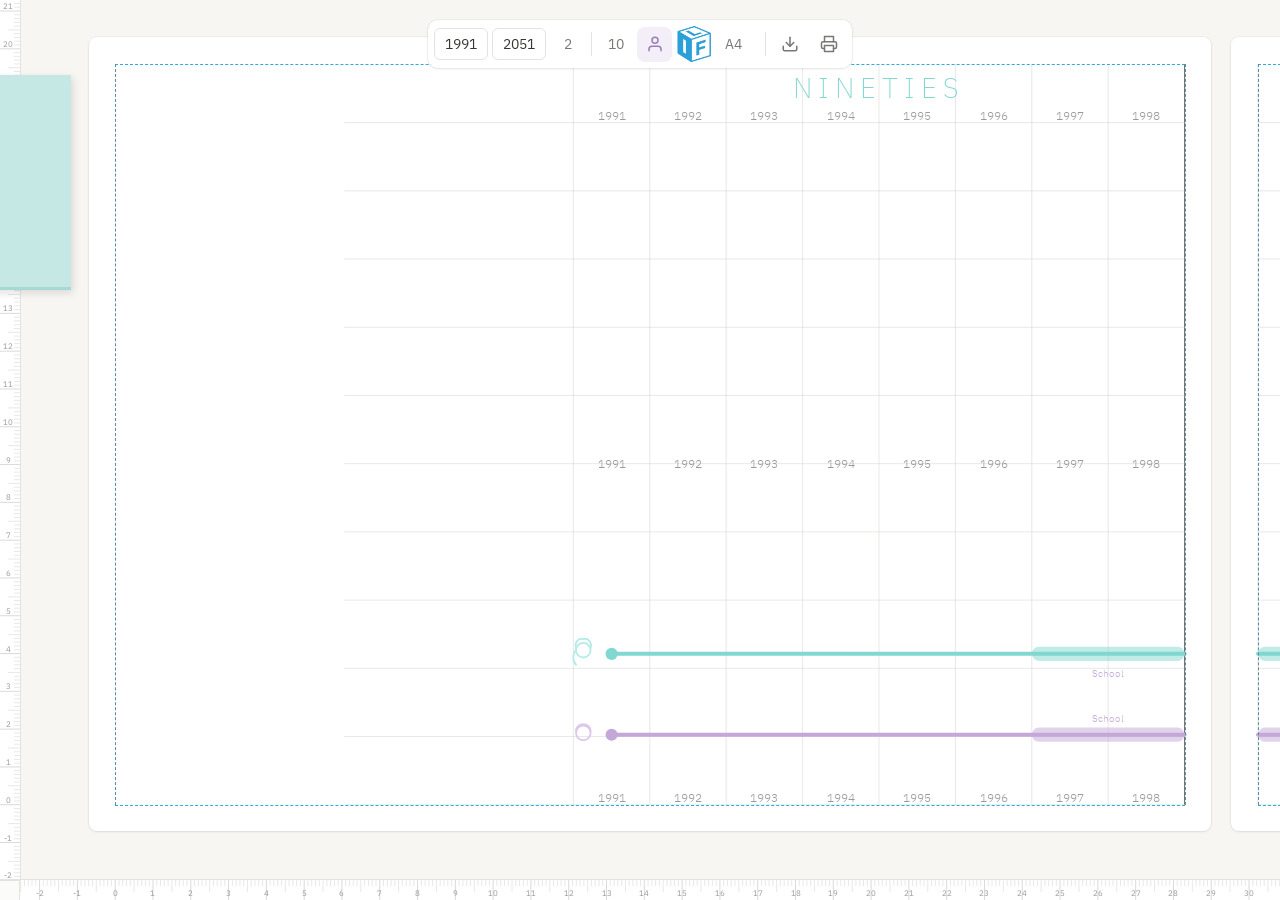
==== commit d17ce7c2: "Replace og-image.png with jpg, add cover and session photo" ====
--- a/index.html
+++ b/index.html
@@ -32,7 +32,7 @@
 	<meta property="og:type" content="website">
 	<meta property="og:title" content="LifeLine — Your Life Visualization">
 	<meta property="og:description" content="See your entire life as a line...">
-	<meta property="og:image" content="https://lifeline.osovsky.com/og-image.png">
+	<meta property="og:image" content="https://lifeline.osovsky.com/og-image.jpg">
 	<meta property="og:image:width" content="1200">
 	<meta property="og:image:height" content="630">
 	<meta property="og:url" content="https://lifeline.osovsky.com/">
@@ -42,7 +42,7 @@
 	<meta name="twitter:card" content="summary_large_image">
 	<meta name="twitter:title" content="LifeLine — Your Life Visualization">
 	<meta name="twitter:description" content="See your entire life as a line...">
-	<meta name="twitter:image" content="https://lifeline.osovsky.com/og-image.png">
+	<meta name="twitter:image" content="https://lifeline.osovsky.com/og-image.jpg">
 
 	<!-- SEO -->
 	<link rel="canonical" href="https://lifeline.osovsky.com/">
@@ -63,7 +63,7 @@
 		"applicationCategory": "Productivity",
 		"operatingSystem": "Web",
 		"offers": { "@type": "Offer", "price": "0", "priceCurrency": "USD" },
-		"image": "https://lifeline.osovsky.com/og-image.png",
+		"image": "https://lifeline.osovsky.com/og-image.jpg",
 		"author": {
 			"@type": "Person",
 			"name": "Maxim Osovsky",
